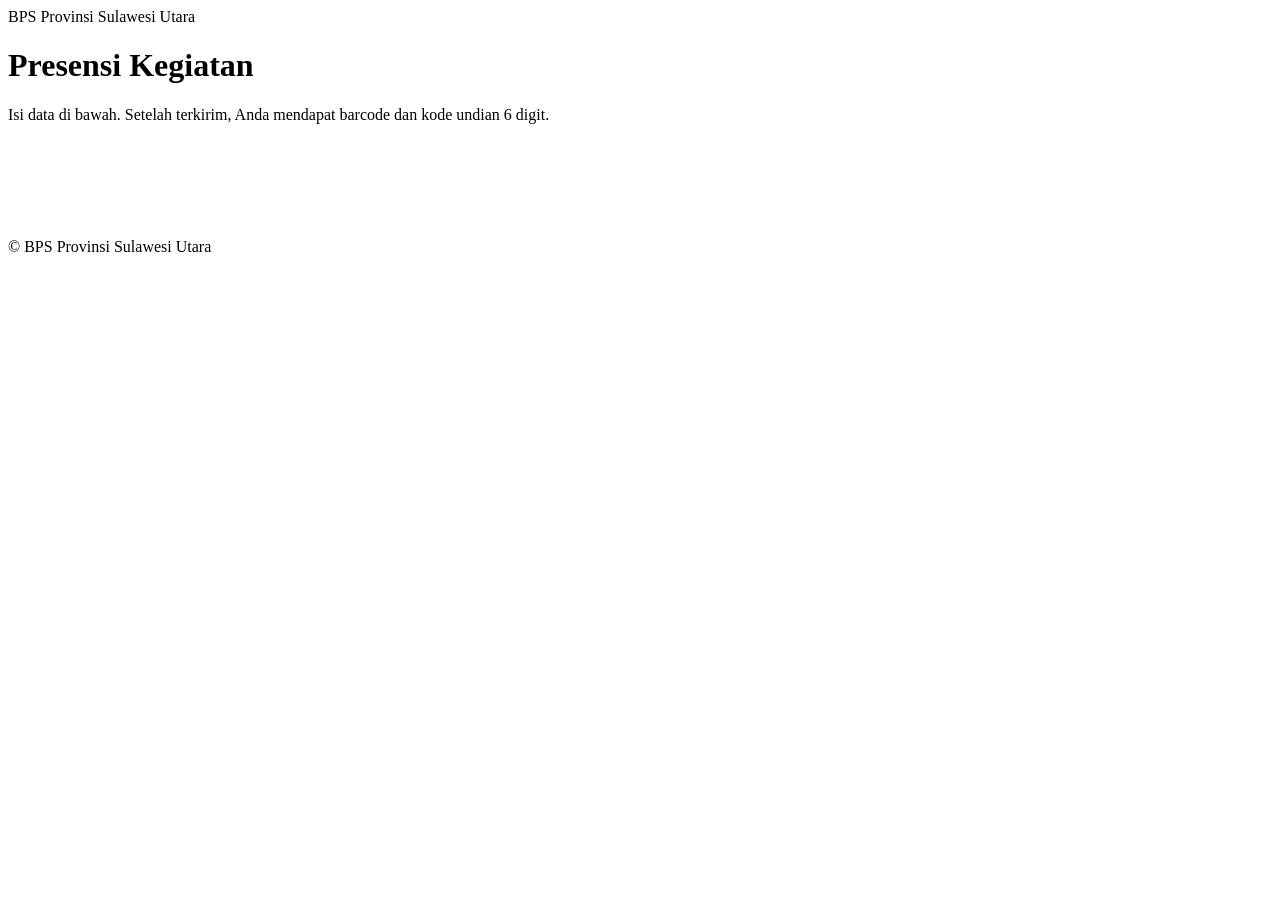
==== public/index.html @ 24abc5fc "fix index" ====
<!doctype html>
<html lang="id">
<head>
  <meta charset="utf-8">
  <meta name="viewport" content="width=device-width, initial-scale=1, viewport-fit=cover">
  <meta name="theme-color" content="#0b2d57">
  <title>Presensi — BPS Sulawesi Utara</title>
  <link rel="icon" href="data:image/svg+xml,%3Csvg xmlns='http://www.w3.org/2000/svg' viewBox='0 0 32 32'%3E%3Crect width='32' height='32' rx='8' fill='%230b2d57'/%3E%3Crect x='7' y='14' width='4' height='11' rx='2' fill='%232a7de1'/%3E%3Crect x='14' y='8' width='4' height='17' rx='2' fill='%232ead4a'/%3E%3Crect x='21' y='11' width='4' height='14' rx='2' fill='%23f7931e'/%3E%3C/svg%3E">
  <link rel="preconnect" href="https://fonts.googleapis.com">
  <link rel="preconnect" href="https://fonts.gstatic.com" crossorigin>
  <link href="https://fonts.googleapis.com/css2?family=JetBrains+Mono:wght@700;800&family=Plus+Jakarta+Sans:wght@400;500;600;700;800&display=swap" rel="stylesheet">
  <link rel="stylesheet" href="css/style.css">
</head>
<body>
  <div class="backdrop" aria-hidden="true"><div class="bars"><i></i><i></i><i></i></div></div>

  <main class="wrap">
    <header class="hero">
      <div class="org"><span class="tri" aria-hidden="true"><i></i><i></i><i></i></span><span id="penyelenggara">BPS Provinsi Sulawesi Utara</span></div>
      <h1 id="judul">Presensi <span>Kegiatan</span></h1>
      <p>Isi data di bawah. Setelah terkirim, Anda mendapat barcode dan kode undian 6 digit.</p>
    </header>

    <div class="demo-banner" id="demoBanner" hidden>
      <svg width="18" height="18" viewBox="0 0 24 24" fill="none" stroke="currentColor" stroke-width="2" style="flex:none;margin-top:1px"><path d="M12 9v4M12 17h.01"/><path d="M10.3 3.9 1.8 18a2 2 0 0 0 1.7 3h17a2 2 0 0 0 1.7-3L13.7 3.9a2 2 0 0 0-3.4 0z"/></svg>
      <div><b>Mode demo.</b> Database belum disambungkan, data hanya tersimpan di browser ini. Isi <code>js/config.js</code> dengan kunci Supabase sebelum dipakai.</div>
    </div>

    <!-- FORM -->
    <section id="viewForm" hidden>
      <form class="card" id="form" novalidate>
        <div class="alert" id="formAlert" role="alert" hidden></div>

        <div class="field" id="fNama">
          <label for="nama">Nama lengkap <span class="hint">tanpa singkatan &amp; gelar</span></label>
          <input class="input" id="nama" name="nama" autocomplete="name" autocapitalize="words" spellcheck="false" maxlength="80" placeholder="cth. Muhammad Ilham Fauzi">
          <div class="err" id="eNama"></div>
        </div>

        <div class="field" id="fKategori">
          <div class="label" id="lKategori">Kategori</div>
          <div class="seg" role="radiogroup" aria-labelledby="lKategori">
            <input type="radio" name="kategori" id="k1" value="Pegawai">
            <label for="k1"><svg viewBox="0 0 24 24" fill="none" stroke-width="2" stroke-linecap="round" stroke-linejoin="round"><rect x="3" y="7" width="18" height="13" rx="2"/><path d="M8 7V5a2 2 0 0 1 2-2h4a2 2 0 0 1 2 2v2M3 13h18"/></svg>Pegawai</label>
            <input type="radio" name="kategori" id="k2" value="Magang">
            <label for="k2"><svg viewBox="0 0 24 24" fill="none" stroke-width="2" stroke-linecap="round" stroke-linejoin="round"><path d="M22 10 12 5 2 10l10 5 10-5z"/><path d="M6 12v5c3 2 9 2 12 0v-5"/></svg>Magang</label>
            <input type="radio" name="kategori" id="k3" value="Outsourcing">
            <label for="k3"><svg viewBox="0 0 24 24" fill="none" stroke-width="2" stroke-linecap="round" stroke-linejoin="round"><circle cx="9" cy="8" r="3.5"/><path d="M2.5 20a6.5 6.5 0 0 1 13 0"/><path d="M16 4.5a3.5 3.5 0 0 1 0 7M18 14a6.5 6.5 0 0 1 3.5 6"/></svg>Outsourcing</label>
          </div>
          <div class="err" id="eKategori"></div>
        </div>

        <div class="field" id="fSatker">
          <label for="satker">Satuan kerja <span class="hint">BPS provinsi/kabupaten/kota</span></label>
          <select class="select" id="satker" name="satker" required>
            <option value="" disabled selected>Pilih satuan kerja…</option>
          </select>
          <div class="err" id="eSatker"></div>
        </div>

        <button class="btn btn-primary btn-block" id="kirim" type="submit">
          <span>Kirim Presensi</span>
          <svg viewBox="0 0 24 24" fill="none" stroke="currentColor" stroke-width="2.5" stroke-linecap="round" stroke-linejoin="round"><path d="M5 12h14M13 6l6 6-6 6"/></svg>
        </button>

        <div class="form-note">
          <svg viewBox="0 0 24 24" fill="none" stroke="currentColor" stroke-width="2"><rect x="5" y="2" width="14" height="20" rx="2"/><path d="M12 18h.01"/></svg>
          <span>Satu perangkat hanya untuk satu orang. Pastikan data sudah benar karena presensi tidak dapat diubah.</span>
        </div>
      </form>
    </section>

    <!-- TIKET -->
    <section id="viewTiket" hidden>
      <article class="ticket" aria-labelledby="tNama">
        <div class="ticket-head">
          <span class="ok"><svg viewBox="0 0 24 24" fill="none" stroke="currentColor" stroke-width="3"><path d="M20 6 9 17l-5-5"/></svg>Presensi tercatat</span>
          <h2 id="tAcara">Presensi Kegiatan</h2>
          <div class="sub" id="tOrg">BPS Provinsi Sulawesi Utara</div>
        </div>
        <div class="ticket-perf" aria-hidden="true"></div>
        <div class="ticket-body">
          <div class="qr" id="qr" role="img" aria-label="Barcode presensi"></div>
          <div class="t-nama" id="tNama"></div>
          <div class="chips"><span class="chip blue" id="tSatker"></span><span class="chip green" id="tKategori"></span></div>
          <div class="kode-label">Kode Undian</div>
          <div class="digits" id="tKode" aria-label="Kode undian"></div>
          <div class="t-time" id="tWaktu"></div>
        </div>
        <div class="ticket-actions">
          <button class="btn btn-dark btn-block" id="unduh" type="button">
            <svg viewBox="0 0 24 24" fill="none" stroke="currentColor" stroke-width="2.4" stroke-linecap="round" stroke-linejoin="round"><path d="M12 3v12M7 10l5 5 5-5M4 21h16"/></svg>
            Unduh Barcode
          </button>
        </div>
      </article>
      <p class="keep">Simpan atau tangkap layar tiket ini. Kode undian dipakai saat pengundian doorprize.</p>
    </section>

    <section id="viewLoading" style="text-align:center;color:rgba(255,255,255,.7);padding:40px 0"><span class="spin" style="display:inline-block"></span></section>

    <div class="foot">© <span id="th"></span> BPS Provinsi Sulawesi Utara</div>
  </main>

  <script src="vendor/qrcode.js"></script>
  <script src="vendor/qrcode_UTF8.js"></script>
  <script src="vendor/supabase.js"></script>
  <script src="js/config.js"></script>
  <script src="js/shared.js"></script>
  <script src="js/presensi.js"></script>
</body>
</html>
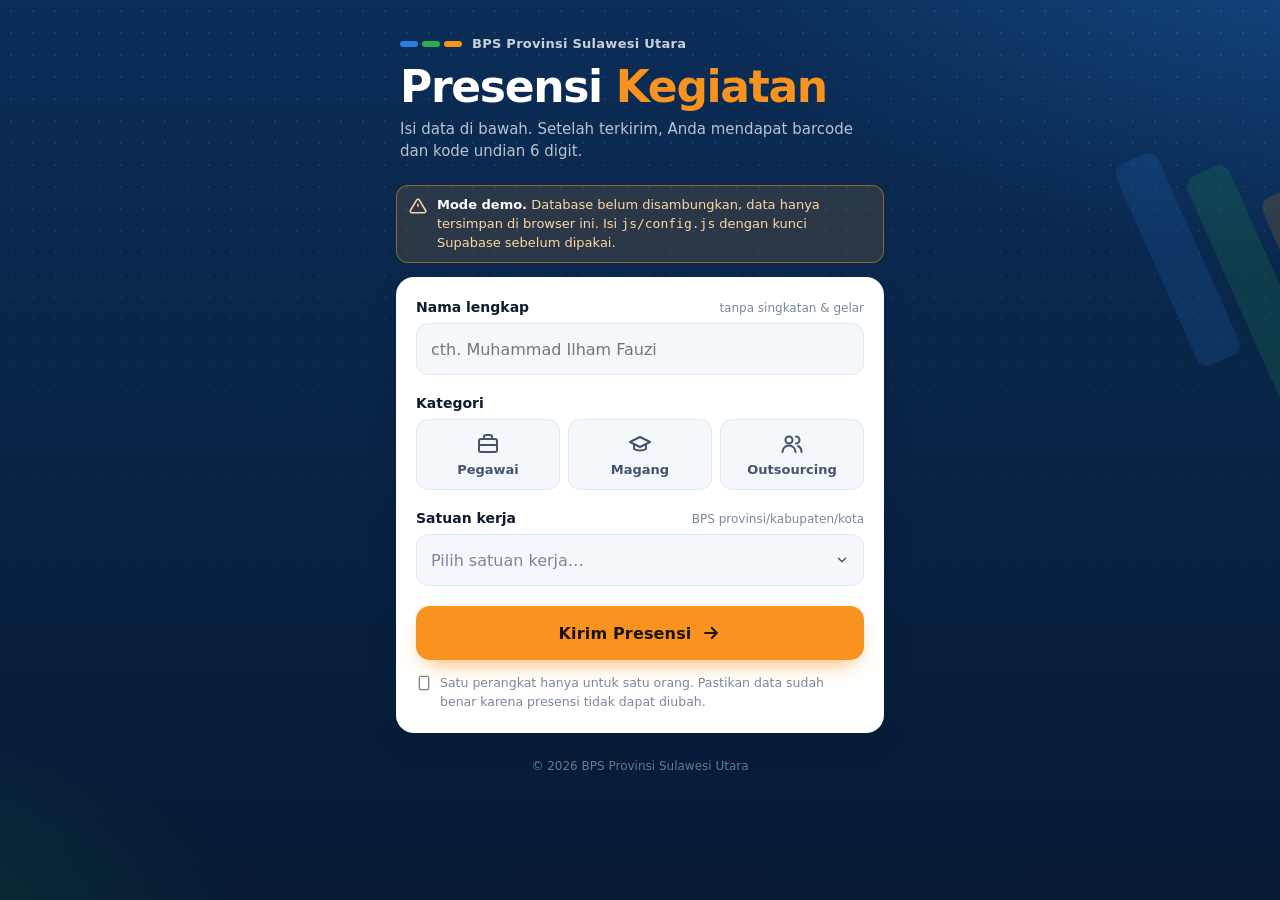
==== commit f073e609: "update" ====
--- a/public/index.html
+++ b/public/index.html
@@ -2,6 +2,7 @@
 <html lang="id">
 <head>
   <meta charset="utf-8">
+  <meta name="app-versi" content="2026.10.10-3">
   <meta name="viewport" content="width=device-width, initial-scale=1, viewport-fit=cover">
   <meta name="theme-color" content="#0b2d57">
   <title>Presensi — BPS Sulawesi Utara</title>
@@ -9,7 +10,7 @@
   <link rel="preconnect" href="https://fonts.googleapis.com">
   <link rel="preconnect" href="https://fonts.gstatic.com" crossorigin>
   <link href="https://fonts.googleapis.com/css2?family=JetBrains+Mono:wght@700;800&family=Plus+Jakarta+Sans:wght@400;500;600;700;800&display=swap" rel="stylesheet">
-  <link rel="stylesheet" href="css/style.css">
+  <link rel="stylesheet" href="css/style.css?v=2026.10.10-3">
 </head>
 <body>
   <div class="backdrop" aria-hidden="true"><div class="bars"><i></i><i></i><i></i></div></div>
@@ -97,16 +98,34 @@
       <p class="keep">Simpan atau tangkap layar tiket ini. Kode undian dipakai saat pengundian doorprize.</p>
     </section>
 
+    <!-- MENUNGGU IZIN -->
+    <section id="viewTunggu" hidden>
+      <article class="card tunggu" aria-live="polite">
+        <div class="t-ikon" aria-hidden="true">
+          <svg class="i-tunggu" viewBox="0 0 24 24" fill="none" stroke="currentColor" stroke-width="2" stroke-linecap="round" stroke-linejoin="round"><rect x="5" y="2" width="14" height="20" rx="2"/><path d="M12 18h.01"/><path d="M9.5 8.5a2.5 2.5 0 1 1 3.5 2.3c-.6.3-1 .8-1 1.5"/></svg>
+          <svg class="i-tolak" viewBox="0 0 24 24" fill="none" stroke="currentColor" stroke-width="2.2" stroke-linecap="round"><circle cx="12" cy="12" r="9"/><path d="m9 9 6 6M15 9l-6 6"/></svg>
+        </div>
+        <h2 id="wJudul">Perlu konfirmasi panitia</h2>
+        <p id="wTeks"></p>
+        <div class="w-no" id="wNoWrap"><span>No. permintaan</span><b id="wNo"></b></div>
+        <div class="w-data" id="wData">
+          <div class="w-nama" id="wNama"></div>
+          <div class="chips"><span class="chip blue" id="wSatker"></span><span class="chip green" id="wKategori"></span></div>
+        </div>
+        <button class="btn btn-ghost btn-block" id="wCek" type="button"><span class="spin"></span> Menunggu persetujuan… cek sekarang</button>
+      </article>
+    </section>
+
     <section id="viewLoading" style="text-align:center;color:rgba(255,255,255,.7);padding:40px 0"><span class="spin" style="display:inline-block"></span></section>
 
     <div class="foot">© <span id="th"></span> BPS Provinsi Sulawesi Utara</div>
   </main>
 
-  <script src="vendor/qrcode.js"></script>
-  <script src="vendor/qrcode_UTF8.js"></script>
-  <script src="vendor/supabase.js"></script>
-  <script src="js/config.js"></script>
-  <script src="js/shared.js"></script>
-  <script src="js/presensi.js"></script>
+  <script src="vendor/qrcode.js?v=2026.10.10-3"></script>
+  <script src="vendor/qrcode_UTF8.js?v=2026.10.10-3"></script>
+  <script src="vendor/supabase.js?v=2026.10.10-3"></script>
+  <script src="js/config.js?v=2026.10.10-3"></script>
+  <script src="js/shared.js?v=2026.10.10-3"></script>
+  <script src="js/presensi.js?v=2026.10.10-3"></script>
 </body>
 </html>
--- a/public/css/style.css
+++ b/public/css/style.css
@@ -0,0 +1,186 @@
+:root {
+  --navy-900: #061a33;
+  --navy-800: #0b2d57;
+  --navy-700: #12407a;
+  --navy-600: #1b56a0;
+  --blue: #2a7de1;
+  --green: #2ead4a;
+  --orange: #f7931e;
+  --orange-600: #e07a00;
+  --red: #e5484d;
+  --ink: #0d1b2e;
+  --ink-2: #44546a;
+  --ink-3: #7a879a;
+  --line: #e2e8f0;
+  --paper: #ffffff;
+  --paper-2: #f4f7fb;
+  --radius: 18px;
+  --shadow: 0 1px 2px rgba(6, 26, 51, .06), 0 12px 32px -8px rgba(6, 26, 51, .28);
+  --font: 'Plus Jakarta Sans', system-ui, -apple-system, 'Segoe UI', Roboto, sans-serif;
+  --mono: 'JetBrains Mono', ui-monospace, 'SF Mono', Menlo, Consolas, monospace;
+  color-scheme: light;
+}
+
+* { box-sizing: border-box; }
+html, body { margin: 0; }
+body {
+  font-family: var(--font);
+  color: var(--ink);
+  background: var(--navy-900);
+  min-height: 100vh;
+  min-height: 100dvh;
+  -webkit-font-smoothing: antialiased;
+}
+button, input, select { font: inherit; color: inherit; }
+button { cursor: pointer; }
+[hidden] { display: none !important; }
+.sr-only { position: absolute; width: 1px; height: 1px; overflow: hidden; clip: rect(0 0 0 0); white-space: nowrap; }
+
+/* ---------- Latar ---------- */
+.backdrop {
+  position: fixed; inset: 0; z-index: -1; overflow: hidden;
+  background:
+    radial-gradient(1200px 600px at 110% -10%, rgba(42, 125, 225, .35), transparent 60%),
+    radial-gradient(900px 500px at -20% 110%, rgba(46, 173, 74, .22), transparent 60%),
+    linear-gradient(180deg, var(--navy-800), var(--navy-900));
+}
+.backdrop::before {
+  content: ''; position: absolute; inset: 0;
+  background-image: radial-gradient(rgba(255, 255, 255, .09) 1px, transparent 1.4px);
+  background-size: 22px 22px;
+  mask-image: linear-gradient(180deg, #000 0%, transparent 75%);
+}
+.backdrop .bars { position: absolute; right: -60px; top: 120px; display: flex; gap: 14px; transform: rotate(-24deg); opacity: .16; }
+.backdrop .bars i { display: block; width: 46px; border-radius: 12px; }
+.backdrop .bars i:nth-child(1) { height: 220px; background: var(--blue); }
+.backdrop .bars i:nth-child(2) { height: 300px; background: var(--green); margin-top: 40px; }
+.backdrop .bars i:nth-child(3) { height: 180px; background: var(--orange); margin-top: 90px; }
+
+/* ---------- Tricolor ---------- */
+.tri { display: inline-flex; gap: 4px; }
+.tri i { width: 18px; height: 6px; border-radius: 3px; display: block; }
+.tri i:nth-child(1) { background: var(--blue); }
+.tri i:nth-child(2) { background: var(--green); }
+.tri i:nth-child(3) { background: var(--orange); }
+
+/* ---------- Halaman presensi ---------- */
+.wrap { width: 100%; max-width: 520px; margin: 0 auto; padding: 28px 16px 48px; }
+.hero { color: #fff; margin: 8px 4px 22px; }
+.hero .org { display: flex; align-items: center; gap: 10px; font-size: 13px; font-weight: 600; letter-spacing: .02em; color: rgba(255, 255, 255, .78); }
+.hero h1 { font-size: clamp(32px, 9vw, 44px); line-height: 1.02; margin: 14px 0 8px; letter-spacing: -.03em; font-weight: 800; }
+.hero h1 span { color: var(--orange); }
+.hero p { margin: 0; color: rgba(255, 255, 255, .72); font-size: 15px; line-height: 1.5; }
+
+.demo-banner {
+  display: flex; gap: 10px; align-items: flex-start;
+  background: rgba(247, 147, 30, .14); border: 1px solid rgba(247, 147, 30, .5); color: #ffd7a6;
+  font-size: 13px; line-height: 1.45; padding: 10px 12px; border-radius: 12px; margin-bottom: 14px;
+}
+.demo-banner b { color: #fff; }
+
+.card { background: var(--paper); border-radius: var(--radius); box-shadow: var(--shadow); padding: 22px 20px; }
+.field { margin-bottom: 20px; }
+.field > label, .field > .label { display: flex; justify-content: space-between; align-items: baseline; font-weight: 700; font-size: 14px; margin-bottom: 8px; }
+.field .hint { font-weight: 500; font-size: 12px; color: var(--ink-3); }
+.input, .select {
+  width: 100%; height: 52px; border-radius: 12px; border: 1.5px solid var(--line); background: var(--paper-2);
+  padding: 0 14px; font-size: 16px; transition: border-color .15s, background .15s, box-shadow .15s; outline: none;
+}
+.input:focus, .select:focus { border-color: var(--blue); background: #fff; box-shadow: 0 0 0 4px rgba(42, 125, 225, .15); }
+.field.invalid .input, .field.invalid .select { border-color: var(--red); background: #fff5f5; }
+.err { color: var(--red); font-size: 13px; margin-top: 7px; line-height: 1.4; min-height: 0; }
+.select {
+  appearance: none; -webkit-appearance: none; cursor: pointer;
+  background-image: url("data:image/svg+xml,%3Csvg xmlns='http://www.w3.org/2000/svg' width='14' height='14' viewBox='0 0 24 24' fill='none' stroke='%2344546a' stroke-width='2.5' stroke-linecap='round' stroke-linejoin='round'%3E%3Cpath d='m6 9 6 6 6-6'/%3E%3C/svg%3E");
+  background-repeat: no-repeat; background-position: right 14px center; padding-right: 40px;
+}
+.select:invalid { color: var(--ink-3); }
+
+.seg { display: grid; grid-template-columns: repeat(3, 1fr); gap: 8px; }
+.seg input { position: absolute; opacity: 0; pointer-events: none; }
+.seg label {
+  display: flex; flex-direction: column; align-items: center; gap: 6px; padding: 12px 6px; border-radius: 12px;
+  border: 1.5px solid var(--line); background: var(--paper-2); font-size: 13px; font-weight: 700; color: var(--ink-2);
+  cursor: pointer; transition: all .15s; text-align: center;
+}
+.seg label svg { width: 24px; height: 24px; stroke: currentColor; }
+.seg input:checked + label { border-color: var(--navy-700); background: var(--navy-800); color: #fff; box-shadow: 0 6px 16px -6px rgba(11, 45, 87, .6); }
+.seg input:focus-visible + label { box-shadow: 0 0 0 4px rgba(42, 125, 225, .3); }
+.field.invalid .seg label { border-color: #f5b5b7; }
+
+.btn {
+  display: inline-flex; align-items: center; justify-content: center; gap: 10px; height: 54px; padding: 0 22px;
+  border-radius: 14px; border: 0; font-weight: 800; font-size: 16px; letter-spacing: .01em; transition: transform .1s, filter .15s, background .15s;
+}
+.btn:active { transform: translateY(1px) scale(.99); }
+.btn:disabled { opacity: .6; cursor: progress; }
+.btn svg { width: 20px; height: 20px; }
+.btn-primary { background: var(--orange); color: #1d1200; box-shadow: 0 10px 22px -10px rgba(247, 147, 30, .9); }
+.btn-primary:hover { filter: brightness(1.05); }
+.btn-dark { background: var(--navy-800); color: #fff; }
+.btn-ghost { background: transparent; color: var(--ink-2); border: 1.5px solid var(--line); }
+.btn-block { width: 100%; }
+.spin { width: 18px; height: 18px; border-radius: 50%; border: 2.5px solid currentColor; border-right-color: transparent; animation: spin .7s linear infinite; }
+@keyframes spin { to { transform: rotate(360deg); } }
+
+.form-note { display: flex; gap: 8px; font-size: 12.5px; color: var(--ink-3); margin-top: 14px; line-height: 1.45; }
+.form-note svg { flex: none; width: 16px; height: 16px; margin-top: 1px; }
+.alert { background: #fff1f1; border: 1px solid #ffc9cb; color: #a3191e; border-radius: 12px; padding: 12px 14px; font-size: 14px; line-height: 1.45; margin-bottom: 16px; }
+
+/* ---------- Tiket ---------- */
+.ticket { position: relative; background: var(--paper); border-radius: 22px; box-shadow: var(--shadow); overflow: hidden; animation: pop .5s cubic-bezier(.2, 1.4, .4, 1); }
+@keyframes pop { from { transform: translateY(18px) scale(.96); opacity: 0; } }
+.ticket-head { background: linear-gradient(135deg, var(--navy-700), var(--navy-900)); color: #fff; padding: 18px 20px 20px; position: relative; }
+.ticket-head .ok { display: inline-flex; align-items: center; gap: 8px; background: rgba(46, 173, 74, .22); color: #8ff0a6; font-weight: 700; font-size: 12.5px; padding: 6px 10px; border-radius: 999px; }
+.ticket-head .ok svg { width: 14px; height: 14px; }
+.ticket-head h2 { margin: 12px 0 2px; font-size: 22px; letter-spacing: -.02em; line-height: 1.2; }
+.ticket-head .sub { color: rgba(255, 255, 255, .7); font-size: 13px; }
+.ticket-perf { position: relative; height: 0; border-top: 2px dashed var(--line); margin: 0 18px; }
+.ticket-perf::before, .ticket-perf::after { content: ''; position: absolute; top: -14px; width: 26px; height: 26px; border-radius: 50%; background: var(--navy-900); }
+.ticket-perf::before { left: -32px; } .ticket-perf::after { right: -32px; }
+.ticket-body { padding: 22px 20px 20px; text-align: center; }
+.qr { width: 220px; max-width: 72%; aspect-ratio: 1; margin: 0 auto; padding: 10px; border-radius: 14px; border: 1.5px solid var(--line); background: #fff; }
+.qr svg, .qr img, .qr canvas { width: 100%; height: 100%; display: block; }
+.t-nama { font-size: 22px; font-weight: 800; letter-spacing: -.02em; margin: 18px 0 8px; line-height: 1.2; overflow-wrap: anywhere; }
+.chips { display: flex; justify-content: center; flex-wrap: wrap; gap: 6px; }
+.chip { font-size: 12.5px; font-weight: 700; padding: 6px 10px; border-radius: 999px; background: var(--paper-2); color: var(--ink-2); border: 1px solid var(--line); }
+.chip.blue { background: #e8f1fd; color: #1450a0; border-color: #cfe1fa; }
+.chip.green { background: #e6f7ea; color: #1b7a33; border-color: #c8edd2; }
+.kode-label { margin: 22px 0 8px; font-size: 11.5px; font-weight: 800; color: var(--ink-3); letter-spacing: .16em; text-transform: uppercase; }
+.digits { display: flex; justify-content: center; gap: 6px; }
+.digits span {
+  width: 44px; height: 56px; display: grid; place-items: center; border-radius: 10px; font-family: var(--mono); font-weight: 800; font-size: 28px;
+  background: var(--navy-800); color: #fff; box-shadow: inset 0 -3px 0 rgba(0, 0, 0, .25);
+}
+.digits span:nth-child(3) { margin-right: 8px; }
+.t-time { margin-top: 14px; font-size: 12.5px; color: var(--ink-3); }
+.ticket-actions { display: grid; gap: 10px; padding: 0 20px 22px; }
+.keep { color: rgba(255, 255, 255, .72); text-align: center; font-size: 13px; line-height: 1.5; margin: 16px 10px 0; }
+
+/* ---------- Menunggu izin ---------- */
+.tunggu { text-align: center; padding: 28px 22px 22px; animation: pop .4s ease-out; }
+.t-ikon { width: 64px; height: 64px; margin: 0 auto 14px; border-radius: 18px; display: grid; place-items: center; background: #fff4e5; color: var(--orange-600); }
+.t-ikon svg { width: 34px; height: 34px; }
+.t-ikon .i-tolak, .ditolak .t-ikon .i-tunggu { display: none; }
+.ditolak .t-ikon .i-tolak { display: block; }
+.ditolak .t-ikon { background: #fff0f0; color: var(--red); }
+.tunggu h2 { margin: 0 0 8px; font-size: 22px; letter-spacing: -.02em; }
+.tunggu p { margin: 0 0 18px; color: var(--ink-2); font-size: 14.5px; line-height: 1.55; }
+.w-no { display: inline-flex; flex-direction: column; align-items: center; gap: 2px; padding: 10px 22px; border-radius: 14px; background: var(--navy-800); color: #fff; margin-bottom: 16px; }
+.w-no span { font-size: 11px; font-weight: 700; letter-spacing: .12em; text-transform: uppercase; opacity: .7; }
+.w-no b { font-family: var(--mono); font-size: 30px; line-height: 1.1; }
+.w-data { padding: 14px; border-radius: 14px; background: var(--paper-2); margin-bottom: 16px; }
+.w-nama { font-weight: 800; font-size: 18px; margin-bottom: 8px; overflow-wrap: anywhere; }
+#wCek { height: 46px; font-size: 14px; font-weight: 700; }
+#wCek .spin { width: 14px; height: 14px; border-width: 2px; }
+
+/* ---------- Toast ---------- */
+#toasts { position: fixed; left: 50%; bottom: 20px; transform: translateX(-50%); display: grid; gap: 8px; z-index: 100; width: min(92vw, 420px); }
+.toast { background: #10233e; color: #fff; padding: 12px 16px; border-radius: 12px; font-size: 14px; box-shadow: 0 10px 30px rgba(0, 0, 0, .35); animation: tin .25s ease-out; border-left: 4px solid var(--blue); }
+.toast.ok { border-left-color: var(--green); } .toast.err { border-left-color: var(--red); } .toast.warn { border-left-color: var(--orange); }
+.toast.out { opacity: 0; transform: translateY(8px); transition: all .35s; }
+@keyframes tin { from { opacity: 0; transform: translateY(10px); } }
+
+.foot { text-align: center; color: rgba(255, 255, 255, .4); font-size: 12px; margin-top: 26px; }
+
+@media (prefers-reduced-motion: reduce) { *, *::before, *::after { animation-duration: .01ms !important; animation-iteration-count: 1 !important; transition-duration: .01ms !important; } }
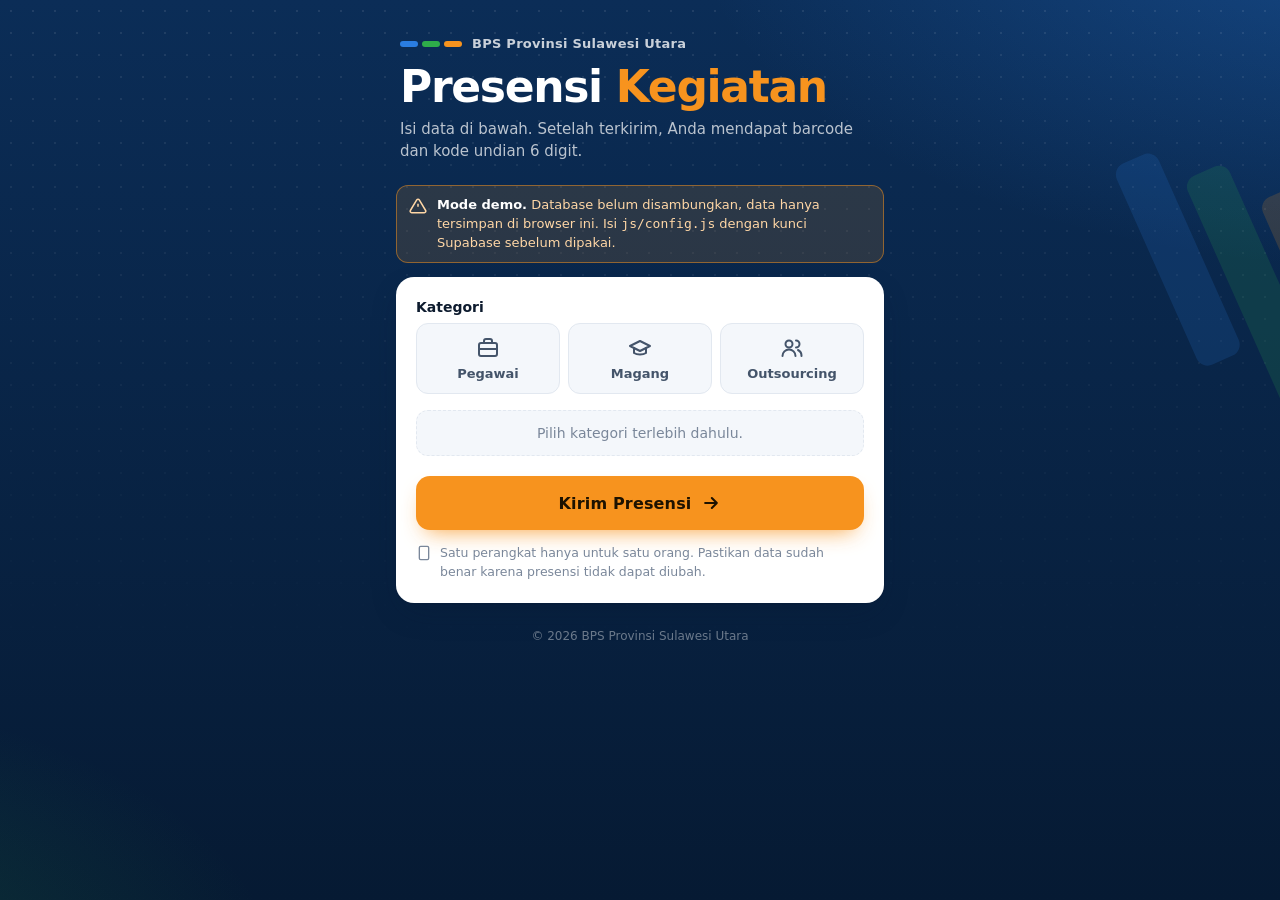
==== commit 4af5c220: "update nama" ====
--- a/public/index.html
+++ b/public/index.html
@@ -2,7 +2,7 @@
 <html lang="id">
 <head>
   <meta charset="utf-8">
-  <meta name="app-versi" content="2026.10.10-3">
+  <meta name="app-versi" content="2026.10.10-4">
   <meta name="viewport" content="width=device-width, initial-scale=1, viewport-fit=cover">
   <meta name="theme-color" content="#0b2d57">
   <title>Presensi — BPS Sulawesi Utara</title>
@@ -10,7 +10,7 @@
   <link rel="preconnect" href="https://fonts.googleapis.com">
   <link rel="preconnect" href="https://fonts.gstatic.com" crossorigin>
   <link href="https://fonts.googleapis.com/css2?family=JetBrains+Mono:wght@700;800&family=Plus+Jakarta+Sans:wght@400;500;600;700;800&display=swap" rel="stylesheet">
-  <link rel="stylesheet" href="css/style.css?v=2026.10.10-3">
+  <link rel="stylesheet" href="css/style.css?v=2026.10.10-4">
 </head>
 <body>
   <div class="backdrop" aria-hidden="true"><div class="bars"><i></i><i></i><i></i></div></div>
@@ -32,12 +32,6 @@
       <form class="card" id="form" novalidate>
         <div class="alert" id="formAlert" role="alert" hidden></div>
 
-        <div class="field" id="fNama">
-          <label for="nama">Nama lengkap <span class="hint">tanpa singkatan &amp; gelar</span></label>
-          <input class="input" id="nama" name="nama" autocomplete="name" autocapitalize="words" spellcheck="false" maxlength="80" placeholder="cth. Muhammad Ilham Fauzi">
-          <div class="err" id="eNama"></div>
-        </div>
-
         <div class="field" id="fKategori">
           <div class="label" id="lKategori">Kategori</div>
           <div class="seg" role="radiogroup" aria-labelledby="lKategori">
@@ -51,12 +45,42 @@
           <div class="err" id="eKategori"></div>
         </div>
 
+        <p class="pilih-dulu" id="pilihDulu">Pilih kategori terlebih dahulu.</p>
+
+        <div class="field" id="fPegawai" hidden>
+          <label for="cariPegawai">Nama pegawai <span class="hint">ketik lalu pilih dari daftar</span></label>
+          <div class="combo" id="comboPegawai">
+            <svg class="combo-ikon" viewBox="0 0 24 24" fill="none" stroke="currentColor" stroke-width="2.2" stroke-linecap="round"><circle cx="11" cy="11" r="7"/><path d="m20 20-3.5-3.5"/></svg>
+            <input class="input" id="cariPegawai" type="search" autocomplete="off" spellcheck="false" placeholder="Ketik nama Anda, cth. ilham"
+              role="combobox" aria-autocomplete="list" aria-expanded="false" aria-controls="saranPegawai">
+            <ul class="saran" id="saranPegawai" role="listbox" hidden></ul>
+          </div>
+          <div class="pilihan" id="pilihPegawai" hidden>
+            <div class="pilihan-isi">
+              <div class="pilihan-nama" id="pNama"></div>
+              <span class="chip blue" id="pSatker"></span>
+            </div>
+            <button type="button" class="link" id="gantiPegawai">Ganti</button>
+          </div>
+          <div class="err" id="ePegawai"></div>
+          <div class="form-sub" id="pegawaiInfo">Nama tidak ditemukan? Hubungi panitia.</div>
+        </div>
+
+        <div id="grupUmum" hidden>
+        <div class="field" id="fNama">
+          <label for="nama">Nama <span class="hint">tanpa singkatan &amp; gelar</span></label>
+          <input class="input" id="nama" name="nama" autocomplete="name" autocapitalize="words" spellcheck="false" maxlength="80" placeholder="cth. Muhammad Ilham Fauzi">
+          <div class="err" id="eNama"></div>
+        </div>
+
         <div class="field" id="fSatker">
           <label for="satker">Satuan kerja <span class="hint">BPS provinsi/kabupaten/kota</span></label>
           <select class="select" id="satker" name="satker" required>
             <option value="" disabled selected>Pilih satuan kerja…</option>
           </select>
           <div class="err" id="eSatker"></div>
+        </div>
+
         </div>
 
         <button class="btn btn-primary btn-block" id="kirim" type="submit">
@@ -121,11 +145,11 @@
     <div class="foot">© <span id="th"></span> BPS Provinsi Sulawesi Utara</div>
   </main>
 
-  <script src="vendor/qrcode.js?v=2026.10.10-3"></script>
-  <script src="vendor/qrcode_UTF8.js?v=2026.10.10-3"></script>
-  <script src="vendor/supabase.js?v=2026.10.10-3"></script>
-  <script src="js/config.js?v=2026.10.10-3"></script>
-  <script src="js/shared.js?v=2026.10.10-3"></script>
-  <script src="js/presensi.js?v=2026.10.10-3"></script>
+  <script src="vendor/qrcode.js?v=2026.10.10-4"></script>
+  <script src="vendor/qrcode_UTF8.js?v=2026.10.10-4"></script>
+  <script src="vendor/supabase.js?v=2026.10.10-4"></script>
+  <script src="js/config.js?v=2026.10.10-4"></script>
+  <script src="js/shared.js?v=2026.10.10-4"></script>
+  <script src="js/presensi.js?v=2026.10.10-4"></script>
 </body>
 </html>
--- a/public/css/style.css
+++ b/public/css/style.css
@@ -126,6 +126,27 @@
 .form-note { display: flex; gap: 8px; font-size: 12.5px; color: var(--ink-3); margin-top: 14px; line-height: 1.45; }
 .form-note svg { flex: none; width: 16px; height: 16px; margin-top: 1px; }
 .alert { background: #fff1f1; border: 1px solid #ffc9cb; color: #a3191e; border-radius: 12px; padding: 12px 14px; font-size: 14px; line-height: 1.45; margin-bottom: 16px; }
+
+/* ---------- Pilih pegawai ---------- */
+.pilih-dulu { margin: -4px 0 20px; padding: 14px; border-radius: 12px; background: var(--paper-2); color: var(--ink-3); font-size: 14px; text-align: center; border: 1.5px dashed var(--line); }
+.combo { position: relative; }
+.combo .input { padding-left: 42px; }
+.combo-ikon { position: absolute; left: 14px; top: 16px; width: 20px; height: 20px; color: var(--ink-3); pointer-events: none; }
+.saran { position: absolute; z-index: 20; left: 0; right: 0; top: calc(100% + 6px); margin: 0; padding: 6px; list-style: none; background: #fff;
+  border: 1.5px solid var(--line); border-radius: 14px; box-shadow: 0 18px 40px -12px rgba(6, 26, 51, .35); max-height: 320px; overflow: auto; }
+.saran li { padding: 10px 12px; border-radius: 10px; cursor: pointer; display: grid; gap: 2px; }
+.saran li b { font-weight: 700; font-size: 15px; color: var(--ink); }
+.saran li b mark { background: #ffe6c2; color: inherit; border-radius: 3px; }
+.saran li span { font-size: 12.5px; color: var(--ink-3); }
+.saran li[aria-selected="true"], .saran li:hover { background: #eef4fd; }
+.saran li.kosong { cursor: default; color: var(--ink-3); font-size: 14px; }
+.saran li.kosong:hover { background: none; }
+.pilihan { display: flex; align-items: center; gap: 12px; padding: 12px 14px; border-radius: 12px; border: 1.5px solid #c8edd2; background: #f0fbf3; }
+.pilihan-isi { flex: 1; min-width: 0; display: grid; gap: 6px; justify-items: start; }
+.pilihan-nama { font-weight: 800; font-size: 16px; line-height: 1.3; overflow-wrap: anywhere; }
+.pilihan .link { background: none; border: 0; color: var(--navy-600); font-weight: 700; text-decoration: underline; padding: 6px; }
+.form-sub { margin-top: 8px; font-size: 12.5px; color: var(--ink-3); }
+.field.invalid .combo .input { border-color: var(--red); background: #fff5f5; }
 
 /* ---------- Tiket ---------- */
 .ticket { position: relative; background: var(--paper); border-radius: 22px; box-shadow: var(--shadow); overflow: hidden; animation: pop .5s cubic-bezier(.2, 1.4, .4, 1); }
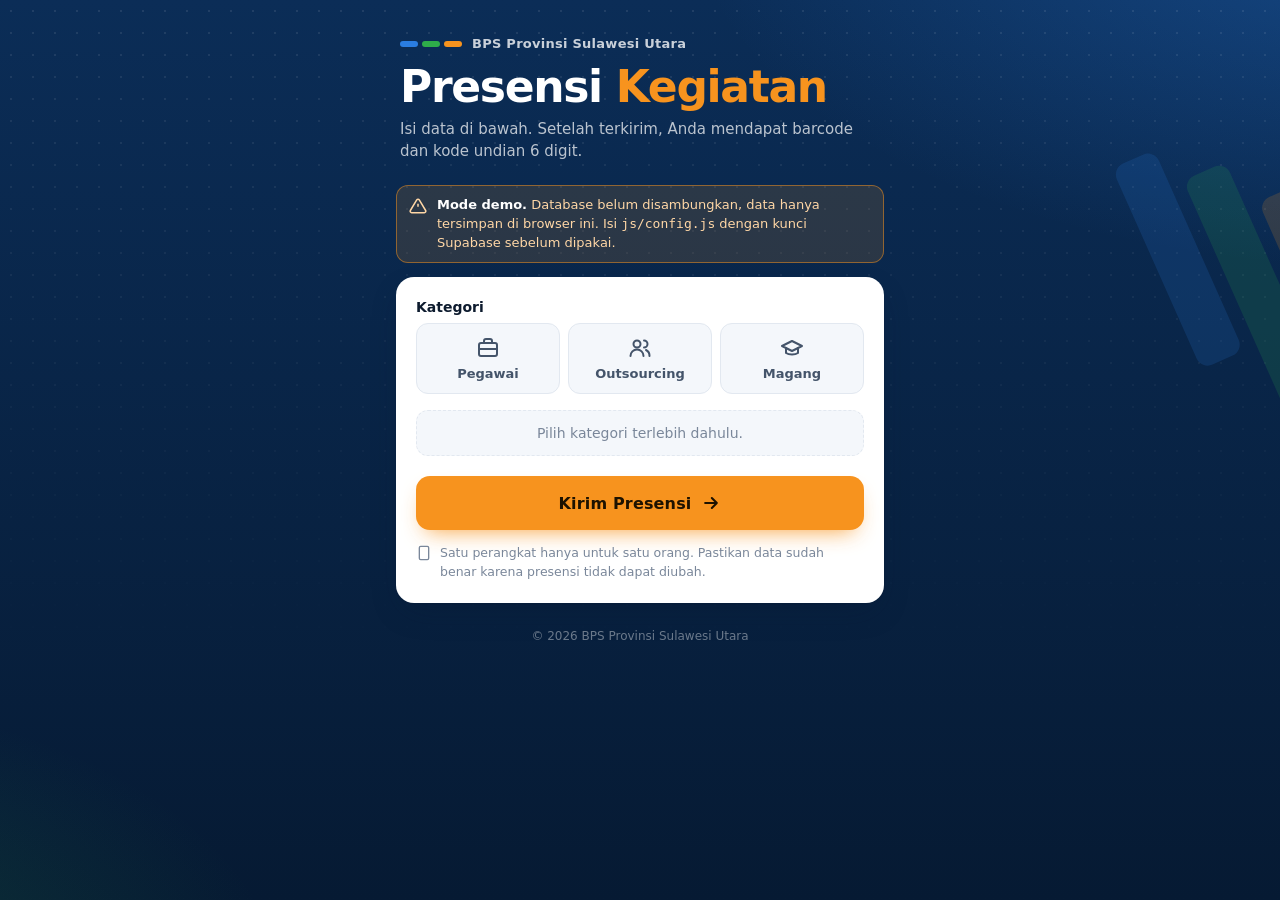
==== commit c8d44602: "update nama" ====
--- a/public/index.html
+++ b/public/index.html
@@ -2,7 +2,7 @@
 <html lang="id">
 <head>
   <meta charset="utf-8">
-  <meta name="app-versi" content="2026.10.10-4">
+  <meta name="app-versi" content="2026.10.10-5">
   <meta name="viewport" content="width=device-width, initial-scale=1, viewport-fit=cover">
   <meta name="theme-color" content="#0b2d57">
   <title>Presensi — BPS Sulawesi Utara</title>
@@ -10,7 +10,7 @@
   <link rel="preconnect" href="https://fonts.googleapis.com">
   <link rel="preconnect" href="https://fonts.gstatic.com" crossorigin>
   <link href="https://fonts.googleapis.com/css2?family=JetBrains+Mono:wght@700;800&family=Plus+Jakarta+Sans:wght@400;500;600;700;800&display=swap" rel="stylesheet">
-  <link rel="stylesheet" href="css/style.css?v=2026.10.10-4">
+  <link rel="stylesheet" href="css/style.css?v=2026.10.10-5">
 </head>
 <body>
   <div class="backdrop" aria-hidden="true"><div class="bars"><i></i><i></i><i></i></div></div>
@@ -37,33 +37,32 @@
           <div class="seg" role="radiogroup" aria-labelledby="lKategori">
             <input type="radio" name="kategori" id="k1" value="Pegawai">
             <label for="k1"><svg viewBox="0 0 24 24" fill="none" stroke-width="2" stroke-linecap="round" stroke-linejoin="round"><rect x="3" y="7" width="18" height="13" rx="2"/><path d="M8 7V5a2 2 0 0 1 2-2h4a2 2 0 0 1 2 2v2M3 13h18"/></svg>Pegawai</label>
+            <input type="radio" name="kategori" id="k3" value="Outsourcing">
+            <label for="k3"><svg viewBox="0 0 24 24" fill="none" stroke-width="2" stroke-linecap="round" stroke-linejoin="round"><circle cx="9" cy="8" r="3.5"/><path d="M2.5 20a6.5 6.5 0 0 1 13 0"/><path d="M16 4.5a3.5 3.5 0 0 1 0 7M18 14a6.5 6.5 0 0 1 3.5 6"/></svg>Outsourcing</label>
             <input type="radio" name="kategori" id="k2" value="Magang">
             <label for="k2"><svg viewBox="0 0 24 24" fill="none" stroke-width="2" stroke-linecap="round" stroke-linejoin="round"><path d="M22 10 12 5 2 10l10 5 10-5z"/><path d="M6 12v5c3 2 9 2 12 0v-5"/></svg>Magang</label>
-            <input type="radio" name="kategori" id="k3" value="Outsourcing">
-            <label for="k3"><svg viewBox="0 0 24 24" fill="none" stroke-width="2" stroke-linecap="round" stroke-linejoin="round"><circle cx="9" cy="8" r="3.5"/><path d="M2.5 20a6.5 6.5 0 0 1 13 0"/><path d="M16 4.5a3.5 3.5 0 0 1 0 7M18 14a6.5 6.5 0 0 1 3.5 6"/></svg>Outsourcing</label>
           </div>
           <div class="err" id="eKategori"></div>
         </div>
 
         <p class="pilih-dulu" id="pilihDulu">Pilih kategori terlebih dahulu.</p>
 
-        <div class="field" id="fPegawai" hidden>
-          <label for="cariPegawai">Nama pegawai <span class="hint">ketik lalu pilih dari daftar</span></label>
-          <div class="combo" id="comboPegawai">
-            <svg class="combo-ikon" viewBox="0 0 24 24" fill="none" stroke="currentColor" stroke-width="2.2" stroke-linecap="round"><circle cx="11" cy="11" r="7"/><path d="m20 20-3.5-3.5"/></svg>
-            <input class="input" id="cariPegawai" type="search" autocomplete="off" spellcheck="false" placeholder="Ketik nama Anda, cth. ilham"
-              role="combobox" aria-autocomplete="list" aria-expanded="false" aria-controls="saranPegawai">
-            <ul class="saran" id="saranPegawai" role="listbox" hidden></ul>
+        <div id="fPegawai" hidden>
+          <div class="field" id="fSatkerPeg">
+            <label for="satkerPeg">Satuan kerja <span class="hint">BPS provinsi/kabupaten/kota</span></label>
+            <select class="select" id="satkerPeg" required>
+              <option value="" disabled selected>Pilih satuan kerja…</option>
+            </select>
+            <div class="err" id="eSatkerPeg"></div>
           </div>
-          <div class="pilihan" id="pilihPegawai" hidden>
-            <div class="pilihan-isi">
-              <div class="pilihan-nama" id="pNama"></div>
-              <span class="chip blue" id="pSatker"></span>
-            </div>
-            <button type="button" class="link" id="gantiPegawai">Ganti</button>
+          <div class="field" id="fNamaPeg">
+            <label for="namaPeg">Nama <span class="hint" id="namaPegHint">pilih satuan kerja dulu</span></label>
+            <select class="select" id="namaPeg" required disabled>
+              <option value="" disabled selected>Pilih nama…</option>
+            </select>
+            <div class="err" id="ePegawai"></div>
+            <div class="form-sub">Nama tidak ada di daftar? Hubungi panitia.</div>
           </div>
-          <div class="err" id="ePegawai"></div>
-          <div class="form-sub" id="pegawaiInfo">Nama tidak ditemukan? Hubungi panitia.</div>
         </div>
 
         <div id="grupUmum" hidden>
@@ -145,11 +144,11 @@
     <div class="foot">© <span id="th"></span> BPS Provinsi Sulawesi Utara</div>
   </main>
 
-  <script src="vendor/qrcode.js?v=2026.10.10-4"></script>
-  <script src="vendor/qrcode_UTF8.js?v=2026.10.10-4"></script>
-  <script src="vendor/supabase.js?v=2026.10.10-4"></script>
-  <script src="js/config.js?v=2026.10.10-4"></script>
-  <script src="js/shared.js?v=2026.10.10-4"></script>
-  <script src="js/presensi.js?v=2026.10.10-4"></script>
+  <script src="vendor/qrcode.js?v=2026.10.10-5"></script>
+  <script src="vendor/qrcode_UTF8.js?v=2026.10.10-5"></script>
+  <script src="vendor/supabase.js?v=2026.10.10-5"></script>
+  <script src="js/config.js?v=2026.10.10-5"></script>
+  <script src="js/shared.js?v=2026.10.10-5"></script>
+  <script src="js/presensi.js?v=2026.10.10-5"></script>
 </body>
 </html>
